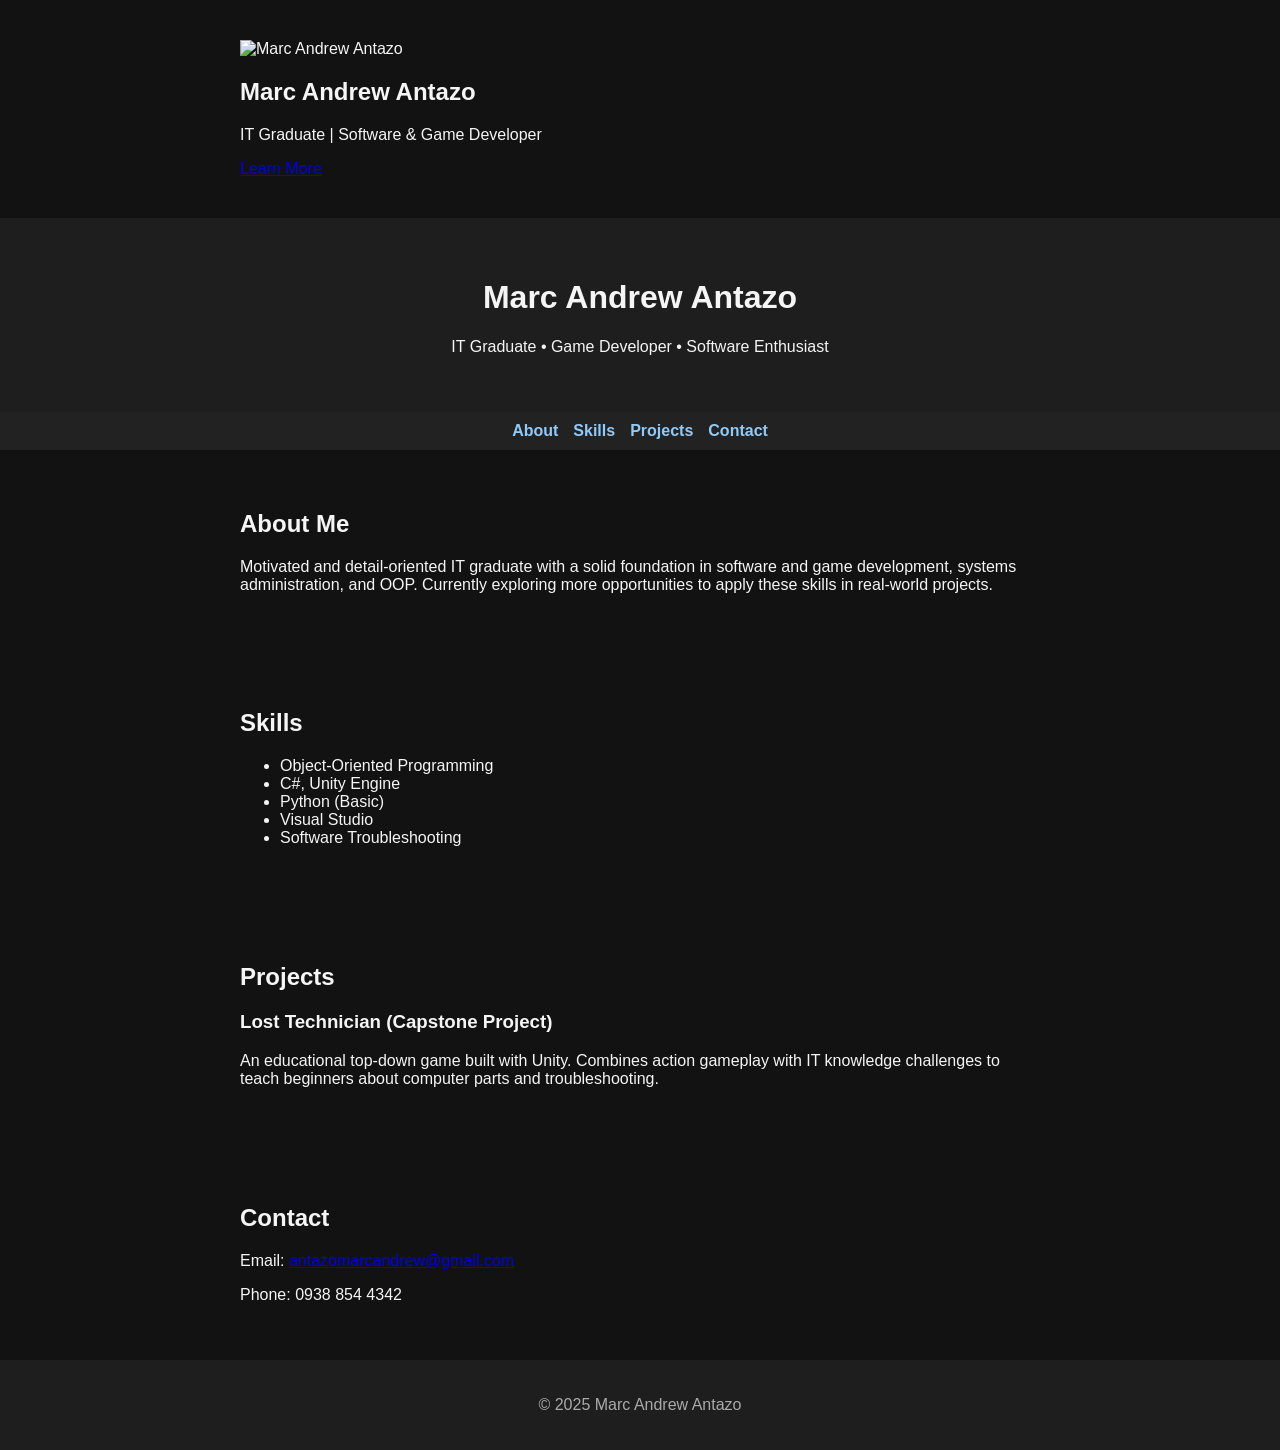
==== index.html @ 0ace2b32 "Update index.html" ====
<!DOCTYPE html>
<html lang="en">
<head>
  <meta charset="UTF-8" />
  <meta name="viewport" content="width=device-width, initial-scale=1.0" />
  <title>Marc Andrew Antazo | Portfolio</title>
  <link rel="stylesheet" href="style.css" />
</head>
<body>
  <section id="hero" class="hero-section">
  <div class="hero-content" data-aos="fade-up">
    <img src="your-photo.jpg" alt="Marc Andrew Antazo" class="hero-img" />
    <h1>Marc Andrew Antazo</h1>
    <p>IT Graduate | Software & Game Developer</p>
    <a href="#about" class="hero-button">Learn More</a>
  </div>
</section>
  <header>
    <h1>Marc Andrew Antazo</h1>
    <p>IT Graduate • Game Developer • Software Enthusiast</p>
  </header>

  <nav>
    <a href="#about">About</a>
    <a href="#skills">Skills</a>
    <a href="#projects">Projects</a>
    <a href="#contact">Contact</a>
  </nav>

  <section id="about">
    <h2>About Me</h2>
    <p>
      Motivated and detail-oriented IT graduate with a solid foundation in software and game development, systems administration, and OOP. 
      Currently exploring more opportunities to apply these skills in real-world projects.
    </p>
  </section>

  <section id="skills">
    <h2>Skills</h2>
    <ul>
      <li>Object-Oriented Programming</li>
      <li>C#, Unity Engine</li>
      <li>Python (Basic)</li>
      <li>Visual Studio</li>
      <li>Software Troubleshooting</li>
    </ul>
  </section>

  <section id="projects">
    <h2>Projects</h2>
    <h3>Lost Technician (Capstone Project)</h3>
    <p>
      An educational top-down game built with Unity. Combines action gameplay with IT knowledge challenges to teach beginners about computer parts and troubleshooting.
    </p>
  </section>

  <section id="contact">
    <h2>Contact</h2>
    <p>Email: <a href="mailto:antazomarcandrew@gmail.com">antazomarcandrew@gmail.com</a></p>
    <p>Phone: 0938 854 4342</p>
  </section>

  <footer>
    <p>© 2025 Marc Andrew Antazo</p>
  </footer>

  <script src="script.js"></script>
</body>
</html>
---- style.css ----
body {
  margin: 0;
  font-family: 'Segoe UI', sans-serif;
  background-color: #121212;
  color: #f5f5f5;
}

header {
  text-align: center;
  padding: 40px 20px;
  background: #1e1e1e;
}

nav {
  display: flex;
  justify-content: center;
  gap: 15px;
  background: #222;
  padding: 10px;
}

nav a {
  color: #90caf9;
  text-decoration: none;
  font-weight: bold;
}

nav a:hover {
  text-decoration: underline;
}

section {
  padding: 40px 20px;
  max-width: 800px;
  margin: auto;
}

footer {
  text-align: center;
  padding: 20px;
  background: #1e1e1e;
  color: #aaa;
}
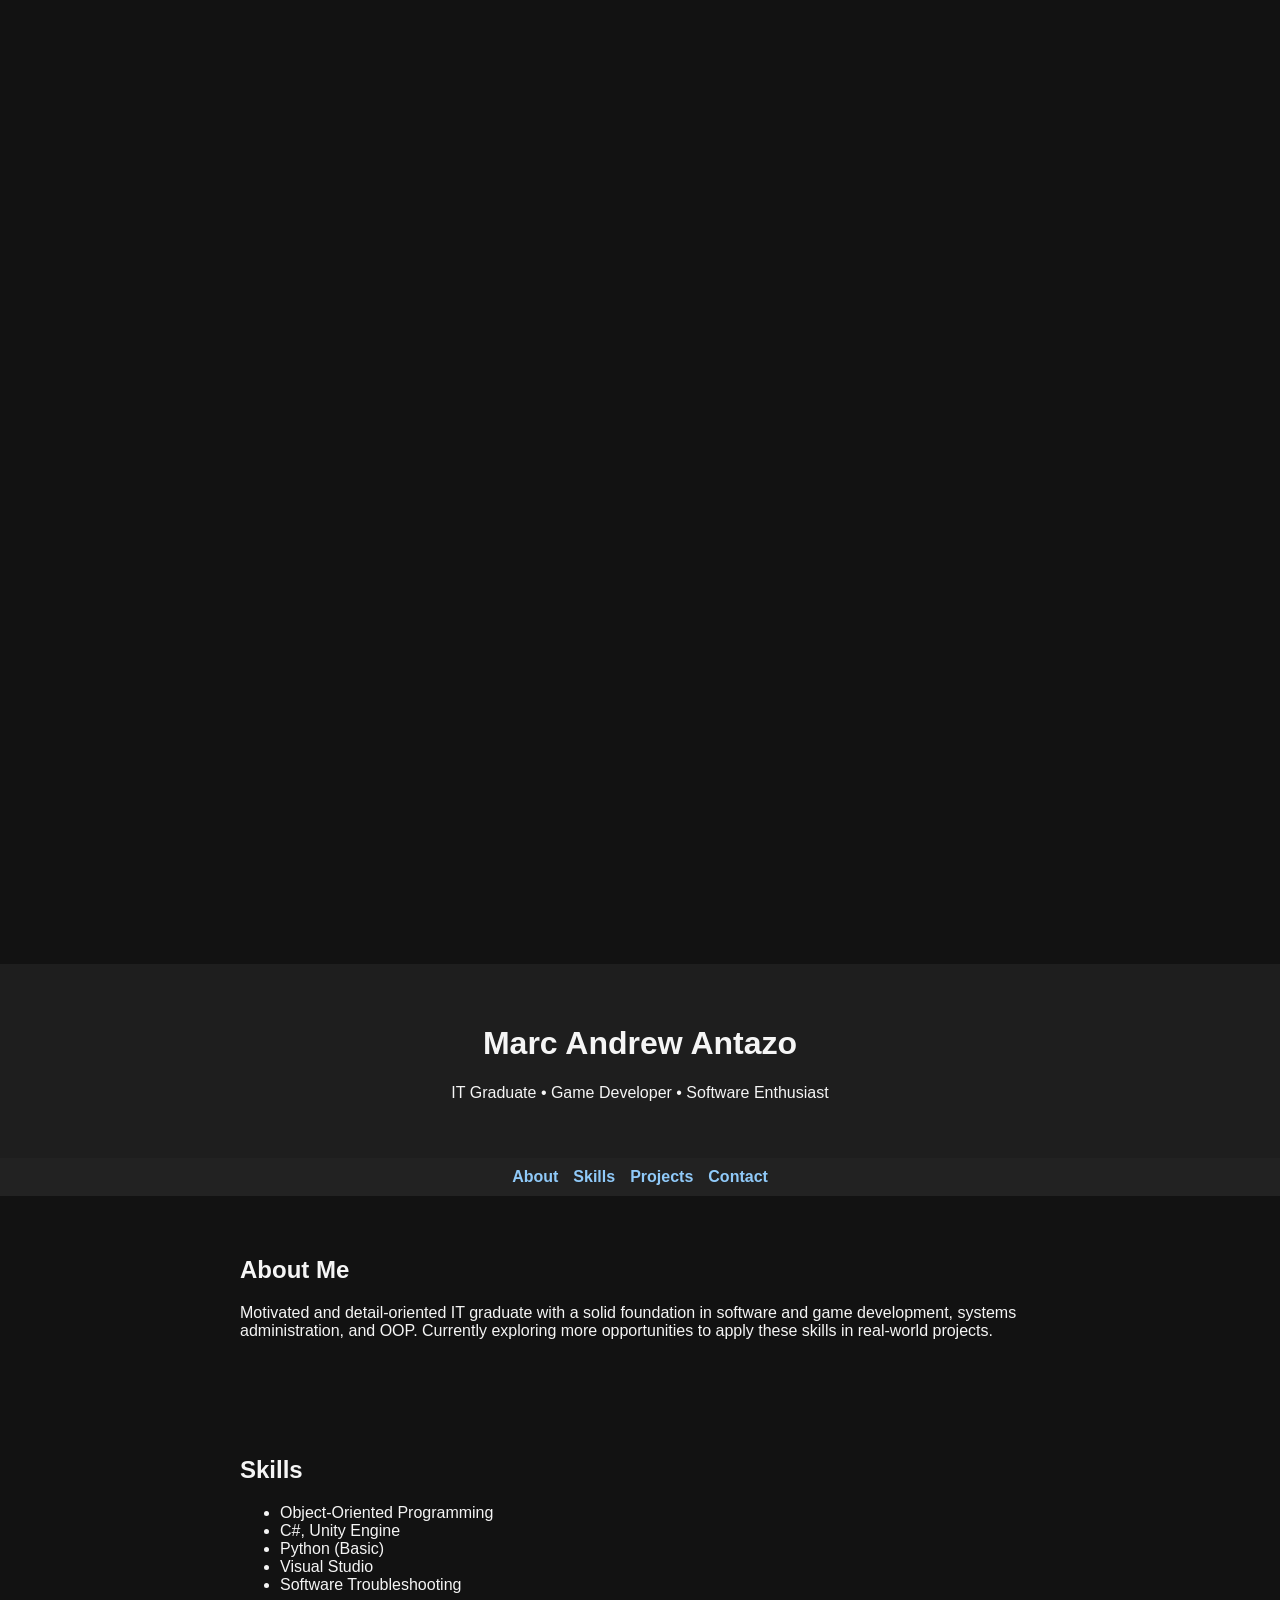
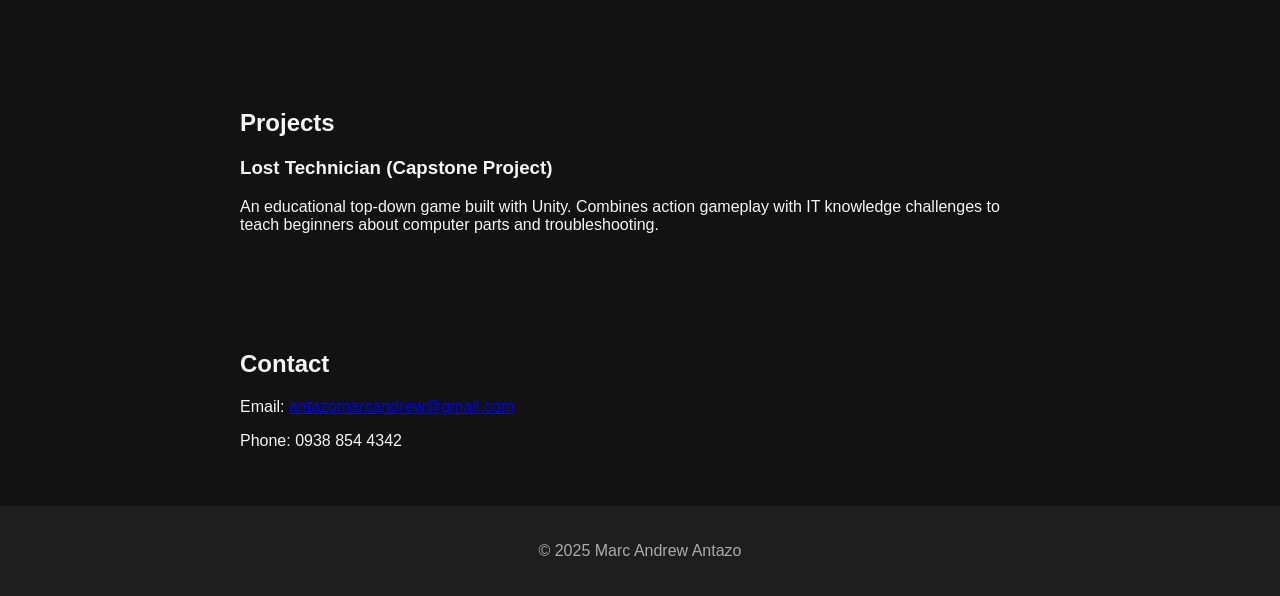
==== commit 65da8b25: "Update index.html" ====
--- a/index.html
+++ b/index.html
@@ -1,11 +1,19 @@
 <!DOCTYPE html>
 <html lang="en">
 <head>
+  <!-- AOS Animation CSS -->
+<link href="https://unpkg.com/aos@2.3.1/dist/aos.css" rel="stylesheet">
+
   <meta charset="UTF-8" />
   <meta name="viewport" content="width=device-width, initial-scale=1.0" />
   <title>Marc Andrew Antazo | Portfolio</title>
   <link rel="stylesheet" href="style.css" />
 </head>
+  <!-- AOS Script -->
+<script src="https://unpkg.com/aos@2.3.1/dist/aos.js"></script>
+<script>
+  AOS.init();
+</script>
 <body>
   <section id="hero" class="hero-section">
   <div class="hero-content" data-aos="fade-up">
--- a/style.css
+++ b/style.css
@@ -41,4 +41,42 @@
   background: #1e1e1e;
   color: #aaa;
 }
+.hero-section {
+  height: 100vh;
+  display: flex;
+  justify-content: center;
+  align-items: center;
+  background: #121212;
+  color: #fff;
+  text-align: center;
+  padding: 2rem;
+}
 
+.hero-content {
+  max-width: 600px;
+}
+
+.hero-img {
+  width: 140px;
+  height: 140px;
+  border-radius: 50%;
+  object-fit: cover;
+  border: 3px solid #fff;
+  margin-bottom: 20px;
+}
+
+.hero-button {
+  margin-top: 20px;
+  display: inline-block;
+  padding: 12px 24px;
+  background: #00bcd4;
+  color: white;
+  text-decoration: none;
+  border-radius: 25px;
+  transition: background 0.3s;
+}
+
+.hero-button:hover {
+  background: #0097a7;
+}
+
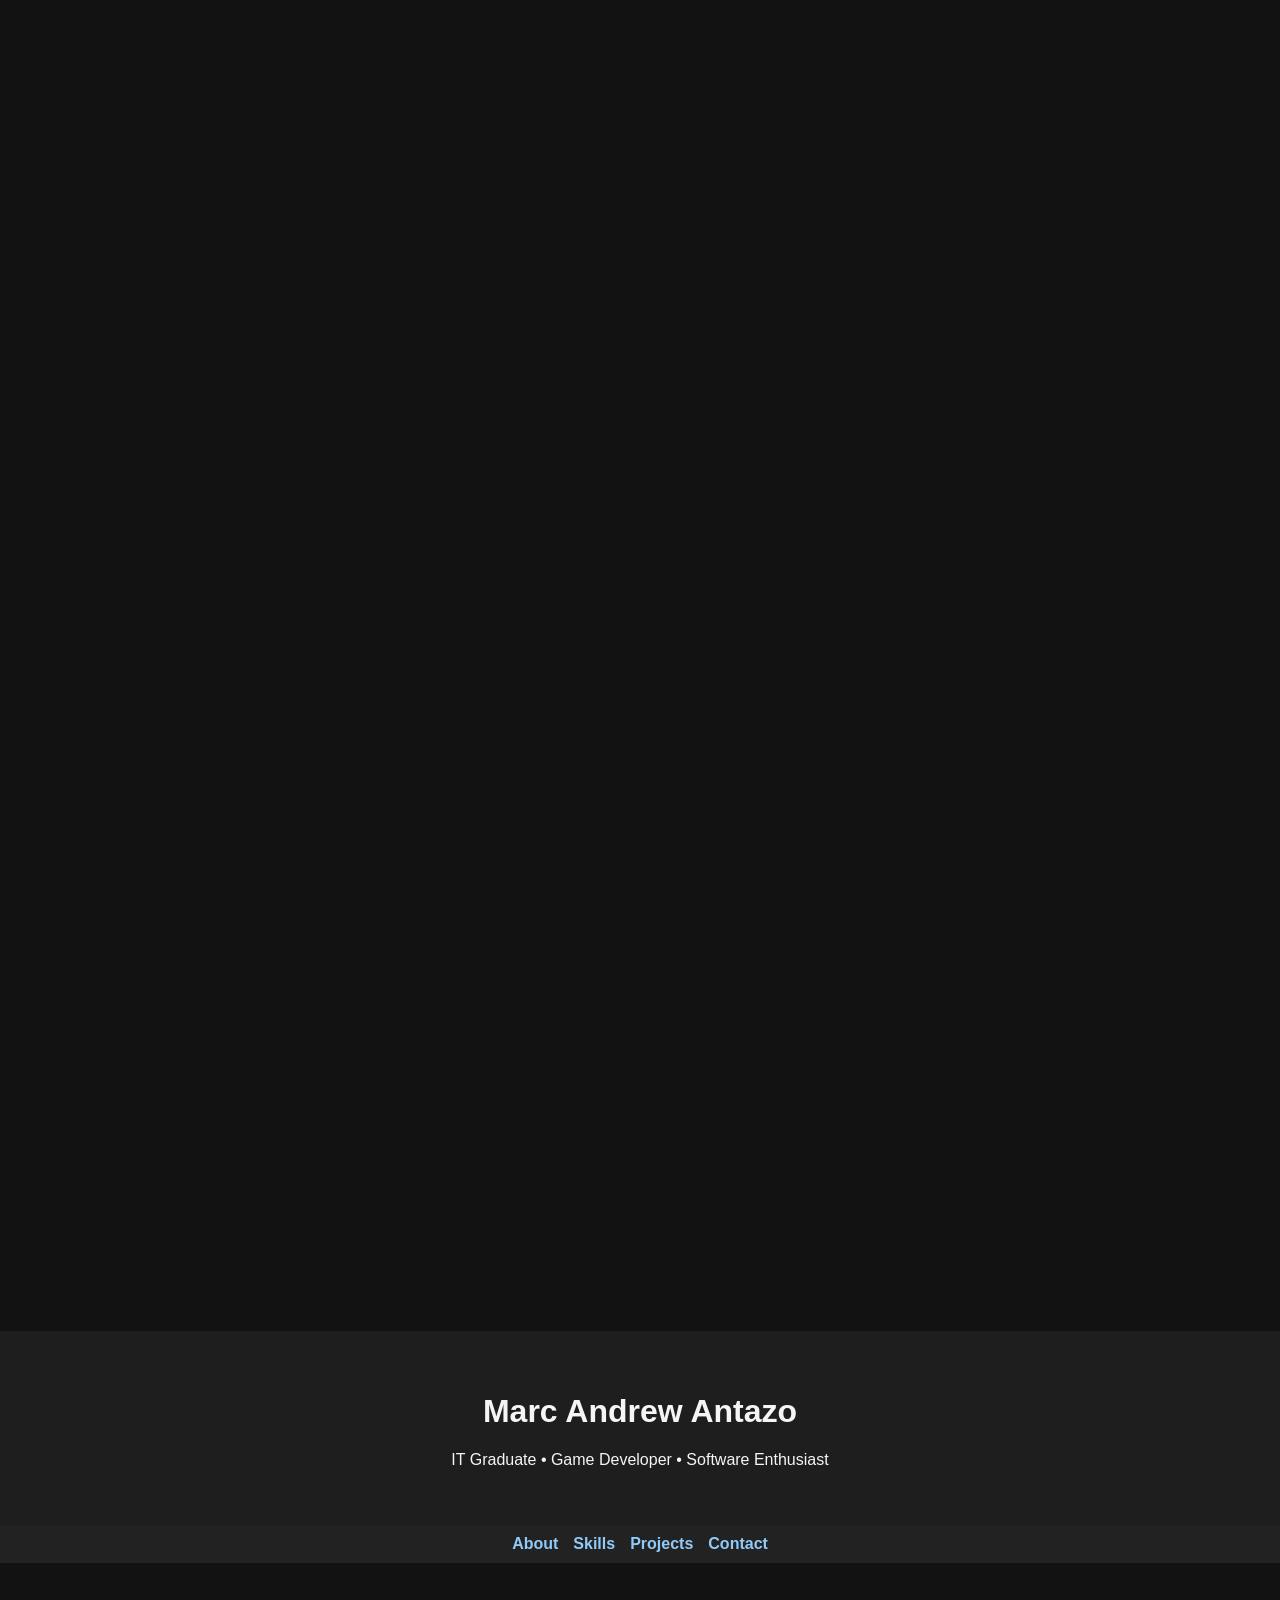
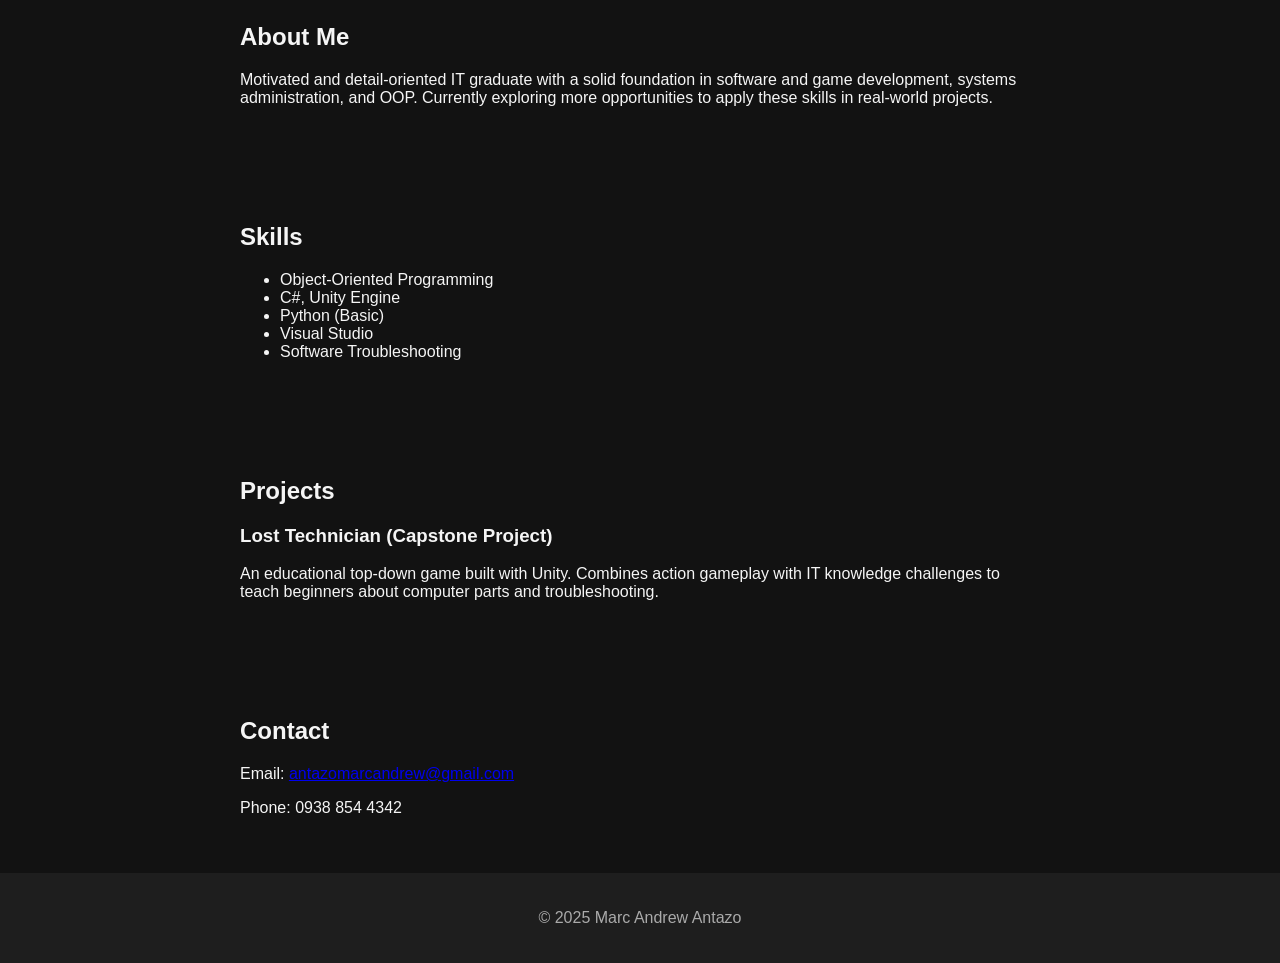
==== commit 2d6e4bfc: "Update index.html" ====
--- a/index.html
+++ b/index.html
@@ -17,10 +17,32 @@
 <body>
   <section id="hero" class="hero-section">
   <div class="hero-content" data-aos="fade-up">
-    <img src="your-photo.jpg" alt="Marc Andrew Antazo" class="hero-img" />
+    <img src="asset/img/printimg.png" alt="Marc Andrew Antazo" class="hero-img" />
     <h1>Marc Andrew Antazo</h1>
     <p>IT Graduate | Software & Game Developer</p>
     <a href="#about" class="hero-button">Learn More</a>
+  </div>
+</section>
+  <section id="about" class="about-section">
+  <div class="about-container" data-aos="fade-up">
+    <div class="about-text">
+      <h2>About Me</h2>
+      <p>
+        Motivated and detail-oriented IT graduate with a solid foundation in software and game
+        development, systems administration, and object-oriented programming (OOP). Committed to
+        applying technical expertise to support organizational goals while continuously advancing
+        professional skills in a dynamic and collaborative environment.
+      </p>
+
+      <h3>Education</h3>
+      <p><strong>Bachelor of Science in Information Technology</strong><br>
+      STI College Ortigas-Cainta<br>
+      Expected Graduation: July 2025</p>
+    </div>
+
+    <div class="about-image">
+      <img src="your-photo.jpg" alt="Marc Andrew Antazo" />
+    </div>
   </div>
 </section>
   <header>
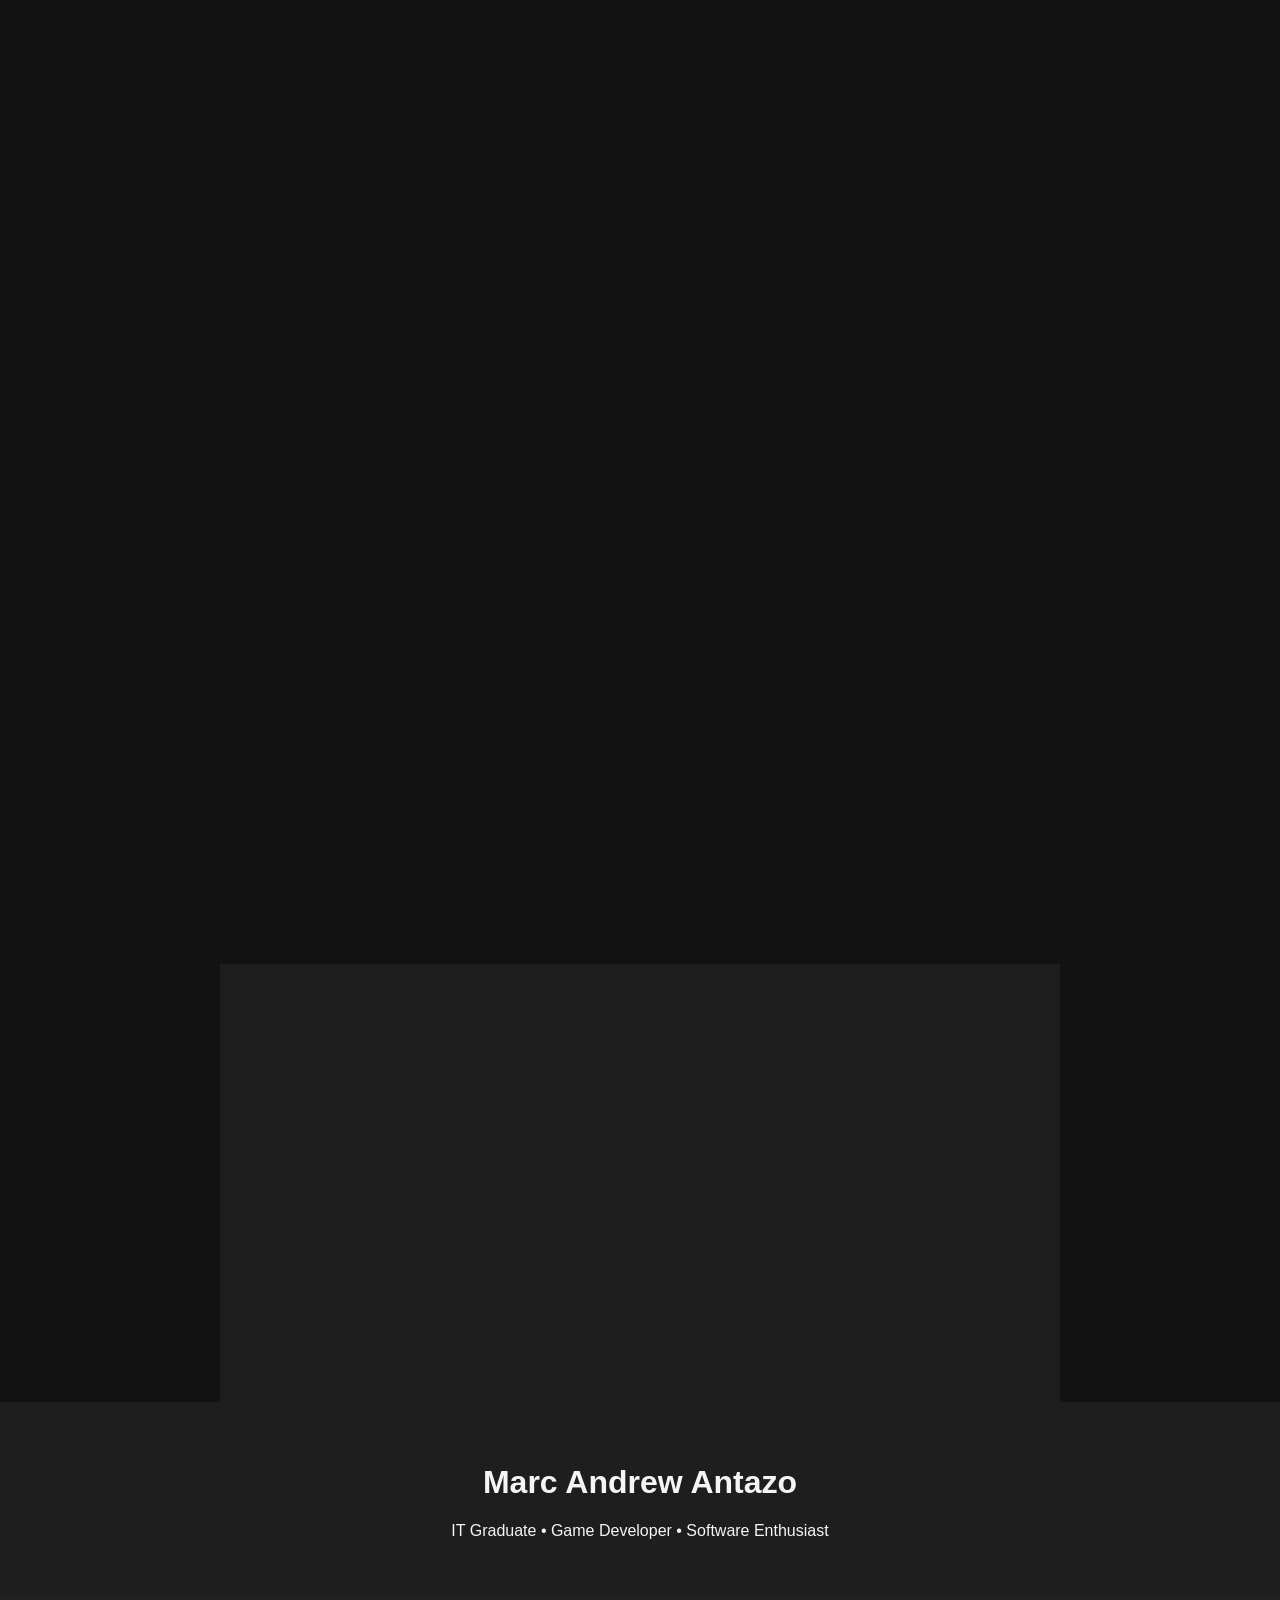
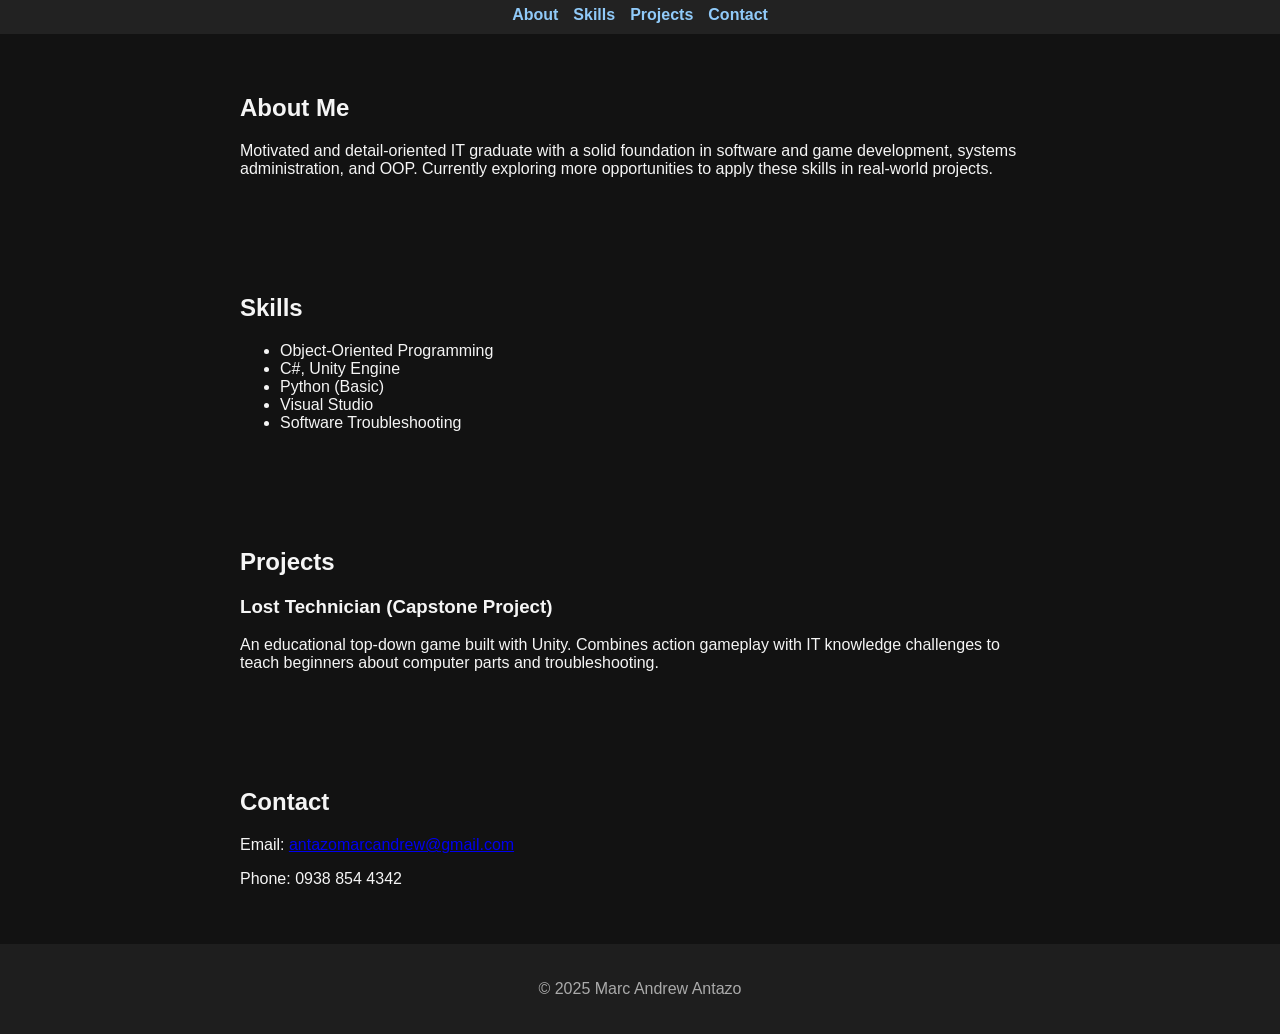
==== commit 431834a1: "Update index.html" ====
--- a/index.html
+++ b/index.html
@@ -17,7 +17,7 @@
 <body>
   <section id="hero" class="hero-section">
   <div class="hero-content" data-aos="fade-up">
-    <img src="asset/img/printimg.png" alt="Marc Andrew Antazo" class="hero-img" />
+    <img src="printimg.png" alt="Marc Andrew Antazo" class="hero-img" />
     <h1>Marc Andrew Antazo</h1>
     <p>IT Graduate | Software & Game Developer</p>
     <a href="#about" class="hero-button">Learn More</a>
@@ -41,7 +41,7 @@
     </div>
 
     <div class="about-image">
-      <img src="your-photo.jpg" alt="Marc Andrew Antazo" />
+      <img src="printimg.png" alt="Marc Andrew Antazo" />
     </div>
   </div>
 </section>
--- a/style.css
+++ b/style.css
@@ -79,4 +79,51 @@
 .hero-button:hover {
   background: #0097a7;
 }
+.about-section {
+  background-color: #1e1e1e;
+  color: white;
+  padding: 60px 20px;
+}
 
+.about-container {
+  display: flex;
+  flex-wrap: wrap;
+  justify-content: space-between;
+  align-items: center;
+  max-width: 1000px;
+  margin: 0 auto;
+}
+
+.about-text {
+  flex: 1 1 60%;
+  padding-right: 30px;
+}
+
+.about-text h2 {
+  font-size: 2rem;
+  margin-bottom: 20px;
+}
+
+.about-text h3 {
+  margin-top: 30px;
+  font-size: 1.3rem;
+}
+
+.about-image {
+  flex: 1 1 30%;
+  text-align: center;
+}
+
+.about-image img {
+  width: 200px;
+  height: 200px;
+  object-fit: cover;
+  border-radius: 50%;
+  border: 3px solid #00bcd4;
+  transition: transform 0.3s ease;
+}
+
+.about-image img:hover {
+  transform: scale(1.05);
+}
+
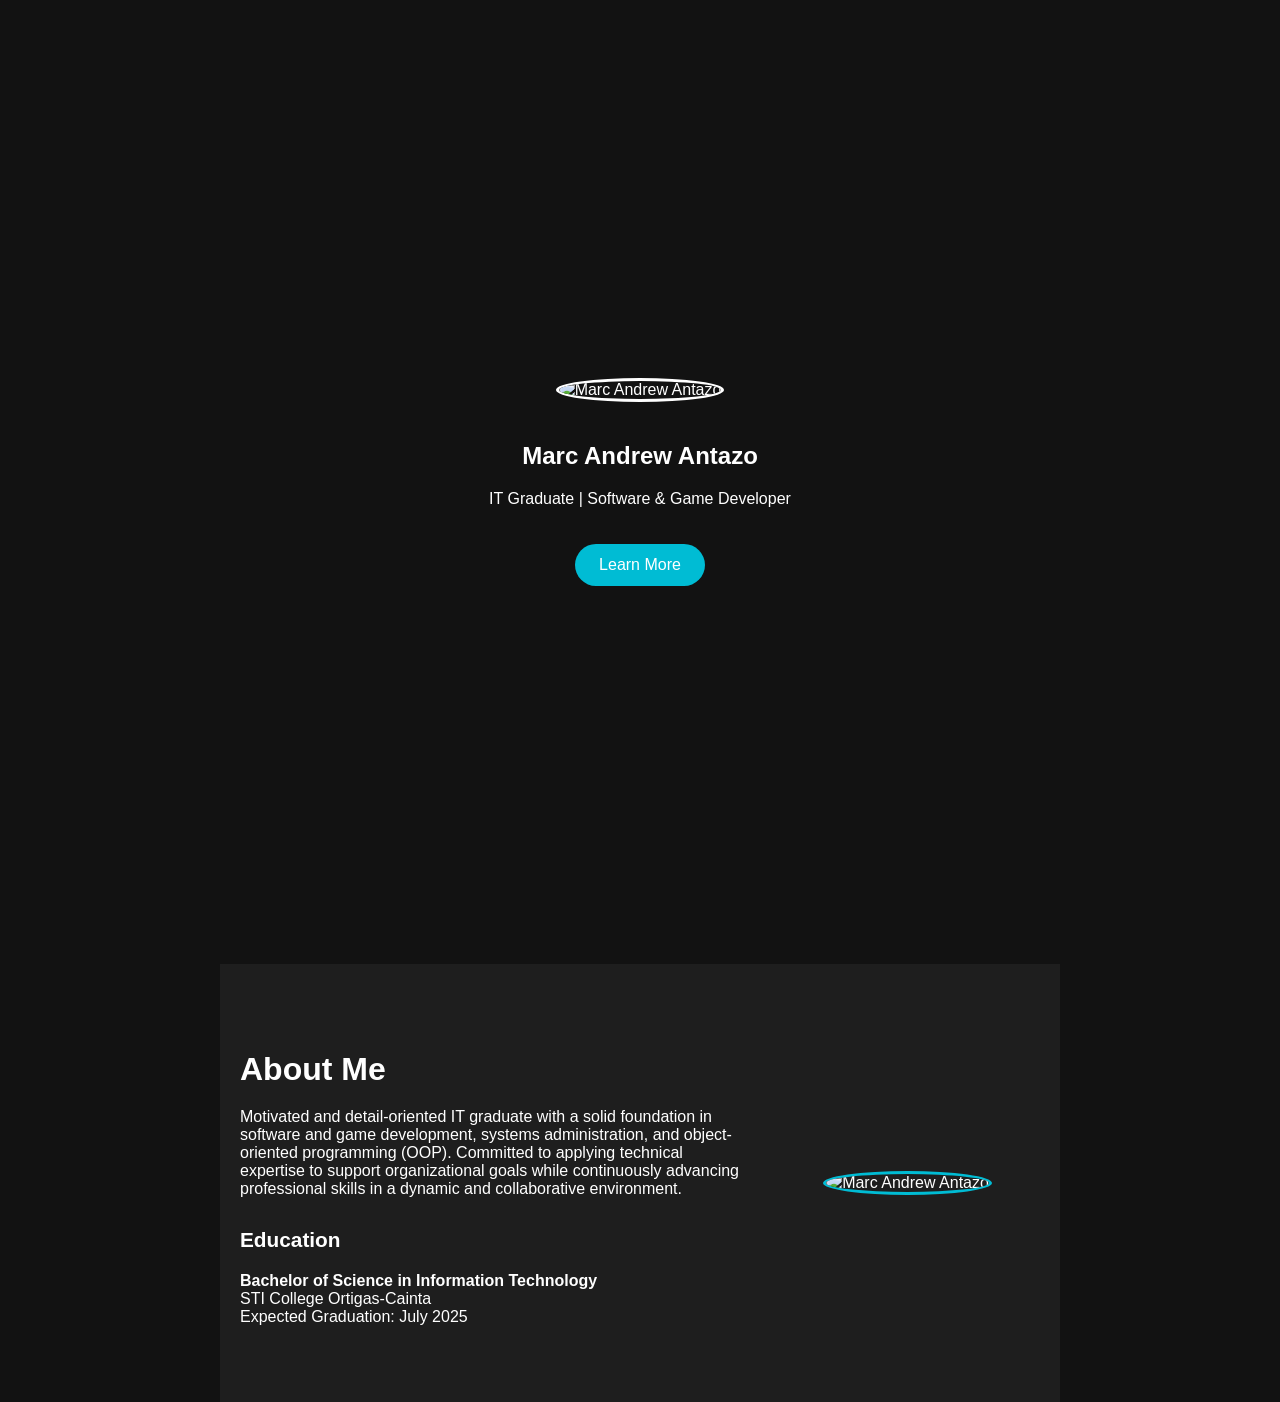
==== commit a5baefcb: "Update index.html" ====
--- a/index.html
+++ b/index.html
@@ -1,99 +1,53 @@
 <!DOCTYPE html>
 <html lang="en">
 <head>
-  <!-- AOS Animation CSS -->
-<link href="https://unpkg.com/aos@2.3.1/dist/aos.css" rel="stylesheet">
-
   <meta charset="UTF-8" />
   <meta name="viewport" content="width=device-width, initial-scale=1.0" />
   <title>Marc Andrew Antazo | Portfolio</title>
   <link rel="stylesheet" href="style.css" />
+  <!-- AOS Animation CSS -->
+  <link href="https://unpkg.com/aos@2.3.1/dist/aos.css" rel="stylesheet" />
 </head>
-  <!-- AOS Script -->
-<script src="https://unpkg.com/aos@2.3.1/dist/aos.js"></script>
-<script>
-  AOS.init();
-</script>
 <body>
+
+  <!-- Hero Section -->
   <section id="hero" class="hero-section">
-  <div class="hero-content" data-aos="fade-up">
-    <img src="printimg.png" alt="Marc Andrew Antazo" class="hero-img" />
-    <h1>Marc Andrew Antazo</h1>
-    <p>IT Graduate | Software & Game Developer</p>
-    <a href="#about" class="hero-button">Learn More</a>
-  </div>
-</section>
-  <section id="about" class="about-section">
-  <div class="about-container" data-aos="fade-up">
-    <div class="about-text">
-      <h2>About Me</h2>
-      <p>
-        Motivated and detail-oriented IT graduate with a solid foundation in software and game
-        development, systems administration, and object-oriented programming (OOP). Committed to
-        applying technical expertise to support organizational goals while continuously advancing
-        professional skills in a dynamic and collaborative environment.
-      </p>
-
-      <h3>Education</h3>
-      <p><strong>Bachelor of Science in Information Technology</strong><br>
-      STI College Ortigas-Cainta<br>
-      Expected Graduation: July 2025</p>
+    <div class="hero-content" data-aos="fade-up">
+      <img src="assets/img/printimg.png" alt="Marc Andrew Antazo" class="hero-img" />
+      <h1>Marc Andrew Antazo</h1>
+      <p>IT Graduate | Software & Game Developer</p>
+      <a href="#about" class="hero-button">Learn More</a>
     </div>
-
-    <div class="about-image">
-      <img src="printimg.png" alt="Marc Andrew Antazo" />
-    </div>
-  </div>
-</section>
-  <header>
-    <h1>Marc Andrew Antazo</h1>
-    <p>IT Graduate • Game Developer • Software Enthusiast</p>
-  </header>
-
-  <nav>
-    <a href="#about">About</a>
-    <a href="#skills">Skills</a>
-    <a href="#projects">Projects</a>
-    <a href="#contact">Contact</a>
-  </nav>
-
-  <section id="about">
-    <h2>About Me</h2>
-    <p>
-      Motivated and detail-oriented IT graduate with a solid foundation in software and game development, systems administration, and OOP. 
-      Currently exploring more opportunities to apply these skills in real-world projects.
-    </p>
   </section>
 
-  <section id="skills">
-    <h2>Skills</h2>
-    <ul>
-      <li>Object-Oriented Programming</li>
-      <li>C#, Unity Engine</li>
-      <li>Python (Basic)</li>
-      <li>Visual Studio</li>
-      <li>Software Troubleshooting</li>
-    </ul>
+  <!-- About Me Section -->
+  <section id="about" class="about-section">
+    <div class="about-container" data-aos="fade-up">
+      <div class="about-text">
+        <h2>About Me</h2>
+        <p>
+          Motivated and detail-oriented IT graduate with a solid foundation in software and game
+          development, systems administration, and object-oriented programming (OOP). Committed to
+          applying technical expertise to support organizational goals while continuously advancing
+          professional skills in a dynamic and collaborative environment.
+        </p>
+
+        <h3>Education</h3>
+        <p><strong>Bachelor of Science in Information Technology</strong><br>
+        STI College Ortigas-Cainta<br>
+        Expected Graduation: July 2025</p>
+      </div>
+
+      <div class="about-image">
+        <img src="assets/img/printimg.png" alt="Marc Andrew Antazo" />
+      </div>
+    </div>
   </section>
 
-  <section id="projects">
-    <h2>Projects</h2>
-    <h3>Lost Technician (Capstone Project)</h3>
-    <p>
-      An educational top-down game built with Unity. Combines action gameplay with IT knowledge challenges to teach beginners about computer parts and troubleshooting.
-    </p>
-  </section>
-
-  <section id="contact">
-    <h2>Contact</h2>
-    <p>Email: <a href="mailto:antazomarcandrew@gmail.com">antazomarcandrew@gmail.com</a></p>
-    <p>Phone: 0938 854 4342</p>
-  </section>
-
-  <footer>
-    <p>© 2025 Marc Andrew Antazo</p>
-  </footer>
-
-  <script src="script.js"></script>
+  <!-- AOS Animation Script -->
+  <script src="https://unpkg.com/aos@2.3.1/dist/aos.js"></script>
+  <script>
+    AOS.init();
+  </script>
 </body>
 </html>
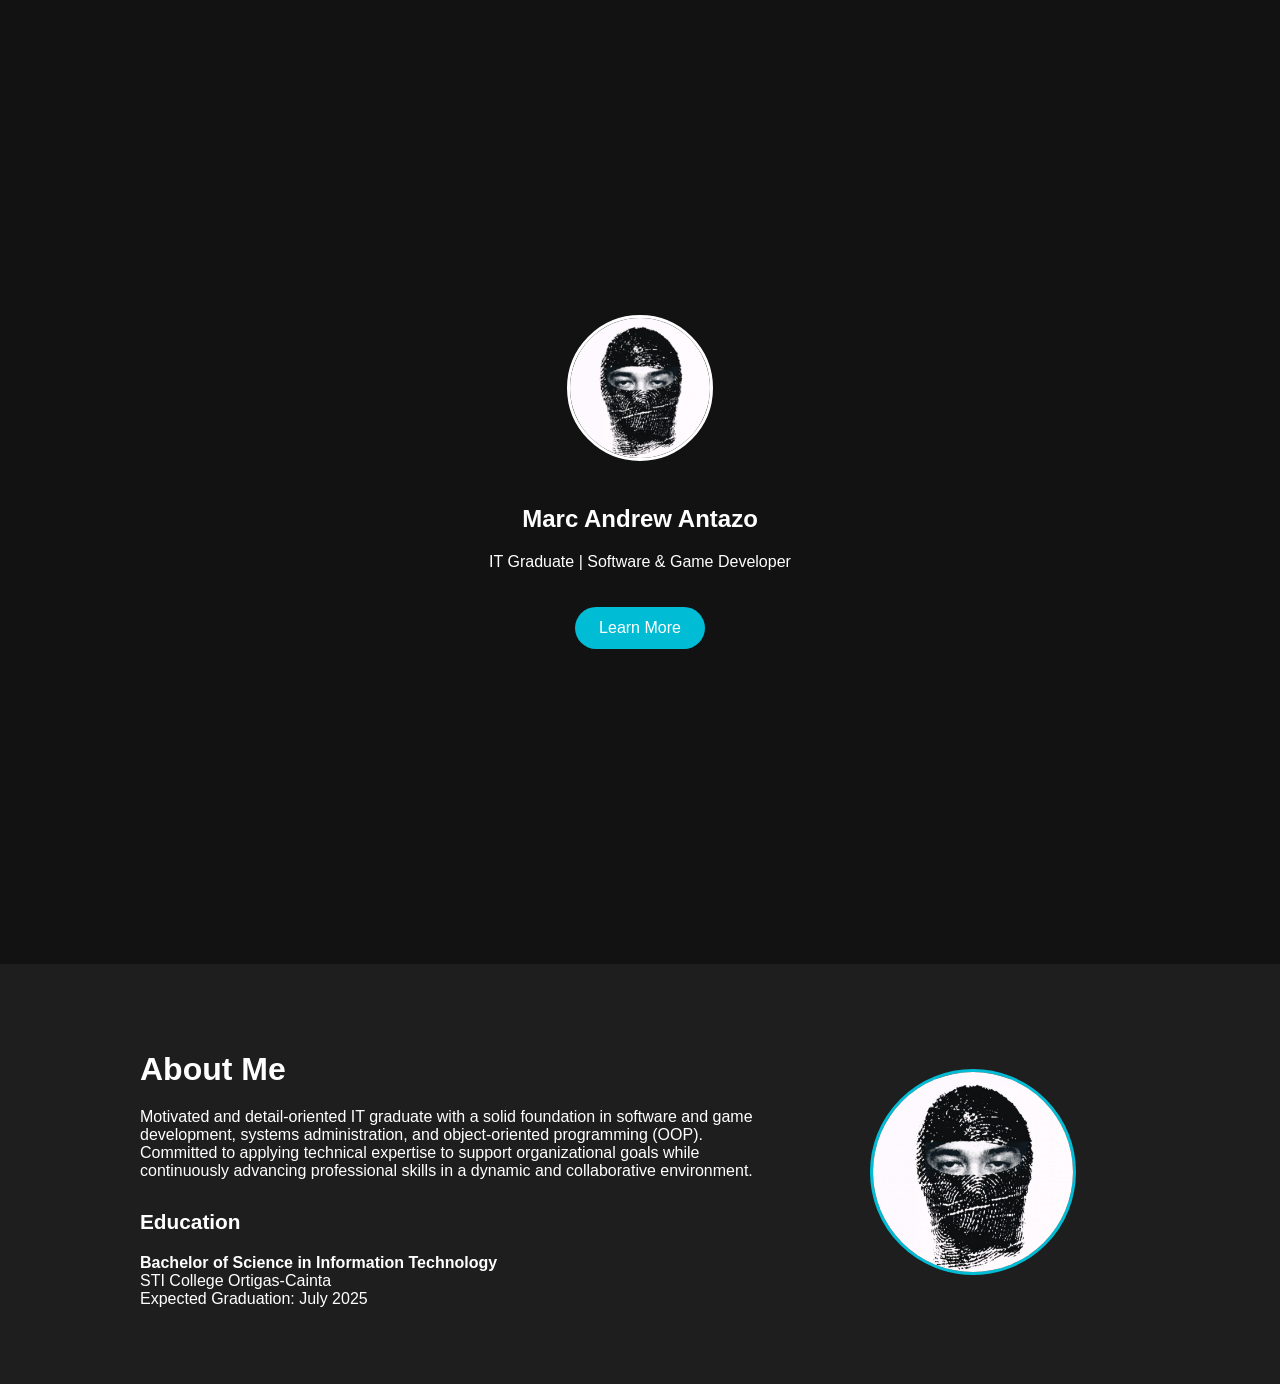
==== commit 437bf8bc: "Update index.html" ====
--- a/index.html
+++ b/index.html
@@ -13,7 +13,7 @@
   <!-- Hero Section -->
   <section id="hero" class="hero-section">
     <div class="hero-content" data-aos="fade-up">
-      <img src="assets/img/printimg.png" alt="Marc Andrew Antazo" class="hero-img" />
+      <img src="printimg.png" alt="Marc Andrew Antazo" class="hero-img" />
       <h1>Marc Andrew Antazo</h1>
       <p>IT Graduate | Software & Game Developer</p>
       <a href="#about" class="hero-button">Learn More</a>
@@ -39,7 +39,7 @@
       </div>
 
       <div class="about-image">
-        <img src="assets/img/printimg.png" alt="Marc Andrew Antazo" />
+        <img src="printimg.png" alt="Marc Andrew Antazo" />
       </div>
     </div>
   </section>
--- a/style.css
+++ b/style.css
@@ -1,53 +1,19 @@
+/* Reset & Basic */
 body {
   margin: 0;
-  font-family: 'Segoe UI', sans-serif;
+  font-family: 'Segoe UI', Tahoma, Geneva, Verdana, sans-serif;
   background-color: #121212;
-  color: #f5f5f5;
+  color: white;
+  scroll-behavior: smooth;
 }
 
-header {
-  text-align: center;
-  padding: 40px 20px;
-  background: #1e1e1e;
-}
-
-nav {
-  display: flex;
-  justify-content: center;
-  gap: 15px;
-  background: #222;
-  padding: 10px;
-}
-
-nav a {
-  color: #90caf9;
-  text-decoration: none;
-  font-weight: bold;
-}
-
-nav a:hover {
-  text-decoration: underline;
-}
-
-section {
-  padding: 40px 20px;
-  max-width: 800px;
-  margin: auto;
-}
-
-footer {
-  text-align: center;
-  padding: 20px;
-  background: #1e1e1e;
-  color: #aaa;
-}
+/* HERO Section */
 .hero-section {
   height: 100vh;
   display: flex;
   justify-content: center;
   align-items: center;
   background: #121212;
-  color: #fff;
   text-align: center;
   padding: 2rem;
 }
@@ -79,9 +45,10 @@
 .hero-button:hover {
   background: #0097a7;
 }
+
+/* ABOUT Section */
 .about-section {
   background-color: #1e1e1e;
-  color: white;
   padding: 60px 20px;
 }
 
@@ -126,4 +93,3 @@
 .about-image img:hover {
   transform: scale(1.05);
 }
-
